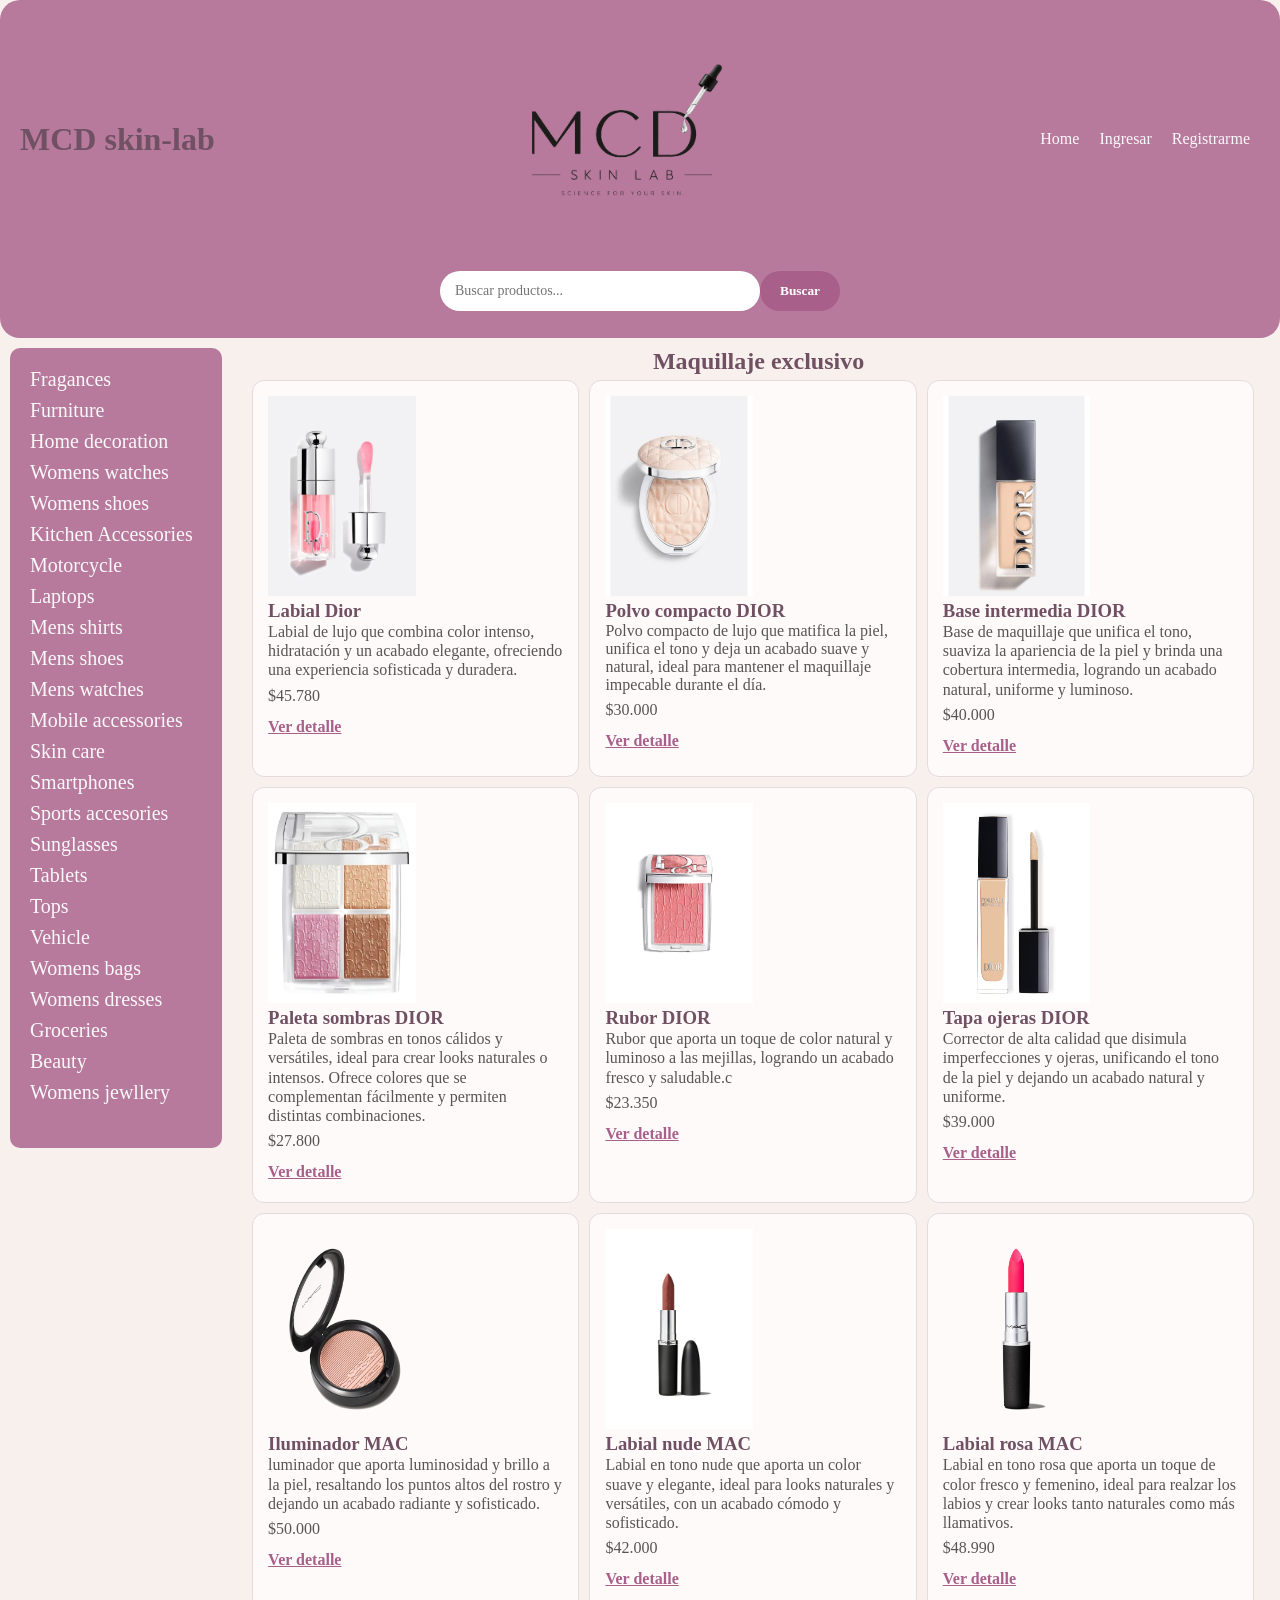
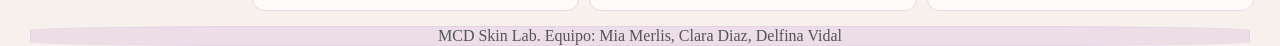
==== category.html @ 25e91018 "correcciones finales" ====
<!DOCTYPE html>
<html>

<head>
    <meta charset="UTF-8">
    <link href="./css/styles.css" rel="stylesheet">
    <meta name="viewport" content="width=device-width, initial-scale=1">
    <title> MCD Skin</title>
</head>

<body>
    <header class="padre1">
        <h1> MCD skin-lab</h1>
        <a href="./index.html">
            <img src="./img/logo.png" alt="MCD Skin Lab" class="logo">
        </a>
        <nav>
            <ul>
                <li class="hola"><a href="./index.html">Home</a></li>
                <li class="hola"><a href="./login.html">Ingresar</a></li>
                <li class="hola"><a href="./register.html">Registrarme</a></li>
            </ul>
        </nav>
        <form action="./search-results.html" method="get" class="formulario">
            <input type="text" name="busqueda" value="" placeholder="Buscar productos..." class="inputbuscar">
            <button type="submit" class="botonbuscar">Buscar</button>
        </form>

    </header>
    <main class="mainn">
        <aside class="asidee">
            <div class="contenido">
                <nav class="categorias">
                    <ul>
                    <li class="centro"> <a href="./category.html"> Fragances </a> </li>
                    <li class="centro"> <a href="./category.html"> Furniture </a> </li>
                    <li class="centro"> <a href="./category.html"> Home decoration </a> </li>
                    <li class="centro"> <a href="./category.html"> Womens watches </a> </li>
                    <li class="centro"> <a href="./category.html"> Womens shoes </a> </li>
                    <li class="centro"><a href="./category.html"> Kitchen Accessories </a> </li>
                    <li class="centro"> <a href="./category.html"> Motorcycle </a> </li>
                    <li class="centro"> <a href="./category.html"> Laptops </a> </li>
                    <li class="centro"> <a href="./category.html"> Mens shirts </a> </li>
                    <li class="centro"> <a href="./category.html"> Mens shoes </a> </li>
                    <li class="centro"> <a href="./category.html"> Mens watches </a> </li>
                    <li class="centro"> <a href="./category.html"> Mobile accessories</a> </li>
                    <li class="centro"> <a href="./category.html"> Skin care </a> </li>
                    <li class="centro"> <a href="./category.html"> Smartphones </a> </li>
                    <li class="centro"> <a href="./category.html"> Sports accesories </a> </li>
                    <li class="centro"> <a href="./category.html"> Sunglasses</a> </li>
                    <li class="centro"> <a href="./category.html"> Tablets </a> </li>
                    <li class="centro"> <a href="./category.html"> Tops </a> </li>
                    <li class="centro"> <a href="./category.html"> Vehicle </a> </li>
                    <li class="centro"> <a href="./category.html"> Womens bags </a> </li>
                    <li class="centro"> <a href="./category.html"> Womens dresses </a> </li>
                    <li class="centro"> <a href="./category.html"> Groceries </a> </li>
                    <li class="centro"> <a href="./category.html"> Beauty </a> </li>
                    <li class="centro"> <a href="./category.html"> Womens jewllery </a> </li>
                    </ul>
                </nav>

            </div>
        </aside>

        <div class="seccion">
            <section class="seccionproductos">

                <div class="productos1">
                    <h2 class="productosaleatorios"> Maquillaje exclusivo </h2>
                    <article class="articuloproducto">
                        <img src="./img/diorlabio.png" alt="Labial Dior exclusivo">
                        <h3> Labial Dior</h3>
                        <p class="crema"> Labial de lujo que combina color intenso, hidratación y un acabado elegante,
                            ofreciendo una experiencia sofisticada y duradera. </p>
                        <p class="precio">$45.780</p>
                        <a href="./product.html" class="verdetalle"> Ver detalle </a>
                    </article>

                    <article class="articuloproducto">
                        <img src="./img/polvo.png" alt="Polvo compacto">
                        <h3> Polvo compacto DIOR </h3>
                        <p> Polvo compacto de lujo que matifica la piel, unifica el tono y deja un acabado suave y
                            natural, ideal para mantener el maquillaje impecable durante el día.</p>
                        <p class="precio">$30.000</p>
                        <a href="./product.html" class="verdetalle"> Ver detalle </a>
                    </article>

                    <article class="articuloproducto">
                        <img src="./img/image.png" alt="Base">
                        <h3> Base intermedia DIOR </h3>
                        <p class="crema"> Base de maquillaje que unifica el tono, suaviza la apariencia de la piel y
                            brinda una cobertura intermedia, logrando un acabado natural, uniforme y luminoso.</p>
                        <p class="precio">$40.000</p>
                        <a href="./product.html" class="verdetalle"> Ver detalle </a>
                    </article>

                    <article class="articuloproducto">
                        <img src="./img/image copy.png" alt="Paleta sombras">
                        <h3> Paleta sombras DIOR </h3>
                        <p class="crema"> Paleta de sombras en tonos cálidos y versátiles, ideal para crear looks
                            naturales o intensos. Ofrece colores que se complementan fácilmente y permiten distintas
                            combinaciones.</p>
                        <p class="precio">$27.800</p>
                        <a href="./product.html" class="verdetalle"> Ver detalle </a>
                    </article>

                    <article class="articuloproducto">
                        <img src="./img/blush.png" alt="Rubor">
                        <h3> Rubor DIOR </h3>
                        <p class="crema"> Rubor que aporta un toque de color natural y luminoso a las mejillas, logrando
                            un acabado fresco y saludable.c</p>
                        <p class="precio">$23.350</p>
                        <a href="./product.html" class="verdetalle"> Ver detalle </a>
                    </article>

                    <article class="articuloproducto">
                        <img src="./img/corrector3.png" alt="Corrector">
                        <h3> Tapa ojeras DIOR </h3>
                        <p class="crema"> Corrector de alta calidad que disimula imperfecciones y ojeras, unificando el
                            tono de la piel y dejando un acabado natural y uniforme. </p>
                        <p class="precio">$39.000</p>
                        <a href="./product.html" class="verdetalle"> Ver detalle </a>
                    </article>

                    <article class="articuloproducto">
                        <img src="./img/ilum.png" alt="Iluminador">
                        <h3> Iluminador MAC </h3>
                        <p class="crema"> luminador que aporta luminosidad y brillo a la piel, resaltando los puntos
                            altos del rostro y dejando un acabado radiante y sofisticado. </p>
                        <p class="precio">$50.000</p>
                        <a href="./product.html" class="verdetalle"> Ver detalle </a>
                    </article>

                    <article class="articuloproducto">
                        <img src="./img/labiall.png" alt="Labial">
                        <h3> Labial nude MAC </h3>
                        <p class="crema"> Labial en tono nude que aporta un color suave y elegante, ideal para looks
                            naturales y versátiles, con un acabado cómodo y sofisticado. </p>
                        <p class="precio">$42.000</p>
                        <a href="./product.html" class="verdetalle"> Ver detalle </a>
                    </article>

                    <article class="articuloproducto">
                        <img src="./img/rosa.png" alt="Labial rosa">
                        <h3> Labial rosa MAC</h3>
                        <p class="crema"> Labial en tono rosa que aporta un toque de color fresco y femenino, ideal para
                            realzar los labios y crear looks tanto naturales como más llamativos.</p>
                        <p class="precio">$48.990</p>
                        <a href="./product.html" class="verdetalle"> Ver detalle </a>
                    </article>
                </div>
            </section>


        </div>
    </main>
    <footer>
        <p class="foot"> MCD Skin Lab. Equipo: Mia Merlis, Clara Diaz, Delfina Vidal</p>
    </footer>
</body>

</html>
---- css/styles.css ----
* {
    box-sizing: border-box;
    margin: 0;
    padding: 0;
    list-style-type: none;
    text-decoration: none;
    color: rgb(86, 85, 85);

}

h1 {
    font-family: cursive;
    color: rgb(112, 81, 99);
}
h2 { 
    font-family: cursive;
    color: rgb(112, 81, 99);
}
h3 {
    font-family: cursive;
    color: rgb(112, 81, 99);
}
body {
    background-color: #F8F0ED;
    font-family: Georgia, 'Times New Roman', Times, serif;
}


.verdetalle {
    line-height: 1.9;
    font-weight: bold;
    text-decoration: underline;
    color: #A85F89;
}

.precio {
    line-height: 2;
}

.crema {
    line-height: 1.2;
}

.padre1 {
    display: flex;
    flex-wrap: wrap;
    align-items: center;
    justify-content: space-between;
    padding: 12px 20px;
    background-color: #B77A9C;
    border-radius: 20px;
}

.padre1 nav ul {
    display: flex;

}

.hola {
    margin: 10px;
}

.hola a {
    color: #FAF8F9;
}

.centro a {
    color: #FAF8F9;
    display: block;
    margin-bottom: 8px;
    font-size: 20px;
}

.productosmasvendidos {
    text-align: center;
}

.productosaleatorios {
    text-align: center;
}

.logo {
    width: 250px;
    height: 250px;
    border-radius: 50%;
}

.productos1 {
    display: flex;
    flex-wrap: wrap;
    width: 100%;
}

.productos1 h2 {
    width: 100%;
}

.seccion {
    width: 100%;
    margin-left: 25px;
}

.seccionproductos {
    text-align: center;
}

.articuloproducto {
    width: 32%;
    margin: 5px;
    border: 1px solid #e5dadd;
    background-color: #fffafa;
    padding: 15px;
    text-align: left;
    border-radius: 12px;
}

.articuloproducto img {
    width: 50%;
    height: 200px;
}

.mainn {
    display: flex;
    margin: 10px;
    border-radius: 15px;
}

.asidee {
    width: 20%;
    background-color: #B77A9C;
    height: 800px;
    border-radius: 10px;
    padding: 20px;
}

.foot {
    margin: 0 30px;
    border-radius: 20%;
    border: 1px solid rgba(223, 200, 225, 0.474);
    background-color: rgba(223, 200, 225, 0.474);
    text-align: center;
}

.padree {
    width: 580px;
    padding: 4% 5%;
    background-color: rgba(223, 200, 225, 0.474);
    border-radius: 6px;
    display: block;
}


.tit {
    font-size: 18px;
    line-height: 1.5;
}

.ancho {
    width: 100%;
    padding: 6px;
    display: block;
}

.ob {
    font-size: 12px;
    color: rgb(169, 110, 143);
    line-height: 1.5;
}


.femenino {
    font-size: 16px;
    margin: 0% 1%;
}

.titulologin {
    margin-top: 20px;
    margin-bottom: 20px;
    font-weight: bold;
    text-align: center;
}

.formslogin {
    padding: 90px;
    background-color: rgba(223, 200, 225, 0.474);
    width: 580px;
    text-align: left;
    border-radius: 8px;
}

.error {
    color: rgb(169, 110, 143);
    font-size: 10px;
    line-height: 1.7;
}

.botoningresar {
    padding: 10px;
    background-color: #A85F89;
    color: white;
    width: 160px;
    border-radius: 8px;
    margin-left: 0;
}
.botonregistrame{
    padding: 10px;
    background-color: #A85F89;
    color: white;
    width: 160px;
    border-radius: 8px;
    margin-left: 5px;
} 

.email1 {
    width: 400px;
    height: 32px;
}

.contrase1 {
    width: 400px;
    height: 32px;
}

.recordame {
    display: flex;
    flex-direction: row;
    justify-content: right;
}

.contenedorlogin {
    display: flex;
    align-items: center;
    flex-direction: column;
    margin-bottom: 20px;
}

.principio {
    font-size: 18px;
    line-height: 1.5;
}

.contenedordepadre {
    display: flex;
    align-items: center;
    flex-direction: column;
    margin-top: 20px;
    margin-bottom: 20px;
    padding: 0 30px;
}

.detalle {
    display: flex;
    flex-wrap: nowrap;
    align-items: center;
    flex-direction: row;
    justify-content: space-around;
    margin-top: 50px;
    margin-left: 50px;
    margin-right: 50px;

}

.detalleimagen {

    width: 40%;
}

.detallecontenido {
    display: flex;
    flex-wrap: wrap;
    align-items: flex-start;
    flex-direction: column;
    text-align: left;
    justify-content: space-around;
    padding-bottom: 50px;
    margin-top: 50px;
    margin-left: 50px;
    margin-right: 50px;

}

.nombreproducto {
    font-size: 32px;
    margin-bottom: 50px;
}

.reviews {
    margin-left: 3%;
    margin-right: 3%;
}

.resenas {
    background-color: #F8F0ED;
    width: 100%;
}

.usuario {
    border-bottom: 2px solid #A85F89;
    padding: 5px;
    margin-bottom: 8px;
}

.formulario {
    width: 100%;
    display: flex;
    justify-content: center;
    margin-top: 5px;
    margin-bottom: 15px;
}

.inputbuscar {
    width: 320px;
    height: 40px;
    padding: 0 15px;
    border: none;
    font-family: Georgia, 'Times New Roman', Times, serif;
    font-size: 14px;
    border-radius: 20px;
}

.botonbuscar {
    height: 40px;
    padding: 0 20px;
    border: none;
    background-color: #A85F89;
    color: white;
    font-family: Georgia, 'Times New Roman', Times, serif;
    font-weight: bold;
    border-radius: 20px;
}

.itemresena {
    margin-bottom: 25px;
    padding: 15px;
    background-color: #e5dadd;
    border-radius: 10px;
}

.marca {
    font-weight: bold;
    margin: 10px 0;
}

.descripcionproducto {
    line-height: 1.4;
    margin: 15px 0;
}

.infoproducto {
    color: rgb(169, 110, 143);
    font-size: 14px;
    margin-top: 5px;
}

.tags {
    color: #A85F89;
    font-style: italic;
    margin-top: 15px;
}

@media (max-width: 768px) {
    .padre1 {
        flex-direction: column;
    }

    .logo {
        width: 150px;
        height: 150px;
    }

    .mainn {
        flex-direction: column;
    }

    .asidee {
        width: 100%;
    }

    .seccion {
        width: 100%;
        margin-left: 0;
    }

    .articuloproducto {
        width: 48%;
    }

    .articuloproducto img {
        width: 80%;
    }

    .formslogin {
        width: 80%;
        padding: 30px;

    }

    .padree {
        width: 100%;
    }

    .email1 {
        width: 100%;
    }

    .contrase1 {
        width: 100%;
    }

    .detalle {
        flex-direction: column;
        margin-left: 0;
    }

    .detalleimagen {
        width: 60%;
    }

    .detallecontenido {
        width: 80%;
        margin-left: 0;
    }
}

@media (max-width: 420px) {
    .padre1 {
        flex-direction: column;
    }

    .logo {
        width: 150px;
        height: 150px;
    }

    .mainn {
        flex-direction: column;
    }

    .asidee {
        width: 100%;
    }

    .seccion {
        width: 100%;
    }

    .articuloproducto {
        width: 100%;
        margin: 5px 0;
    }

    .articuloproducto img {
        width: 80%;
    }

    .formslogin {
        width: 90%;
        padding: 20px;
    }

    .padree {
        width: 100%;
        padding: 30px;
    }

    .email1 {
        width: 100%;
    }

    .contrase1 {
        width: 100%;
    }

    .botoningresar {
        margin-left: 0;
    }

    .detalleimagen {
        width: 90%;
    }

    .detallecontenido {
        width: 90%;
        margin-left: 30px;
    }
}
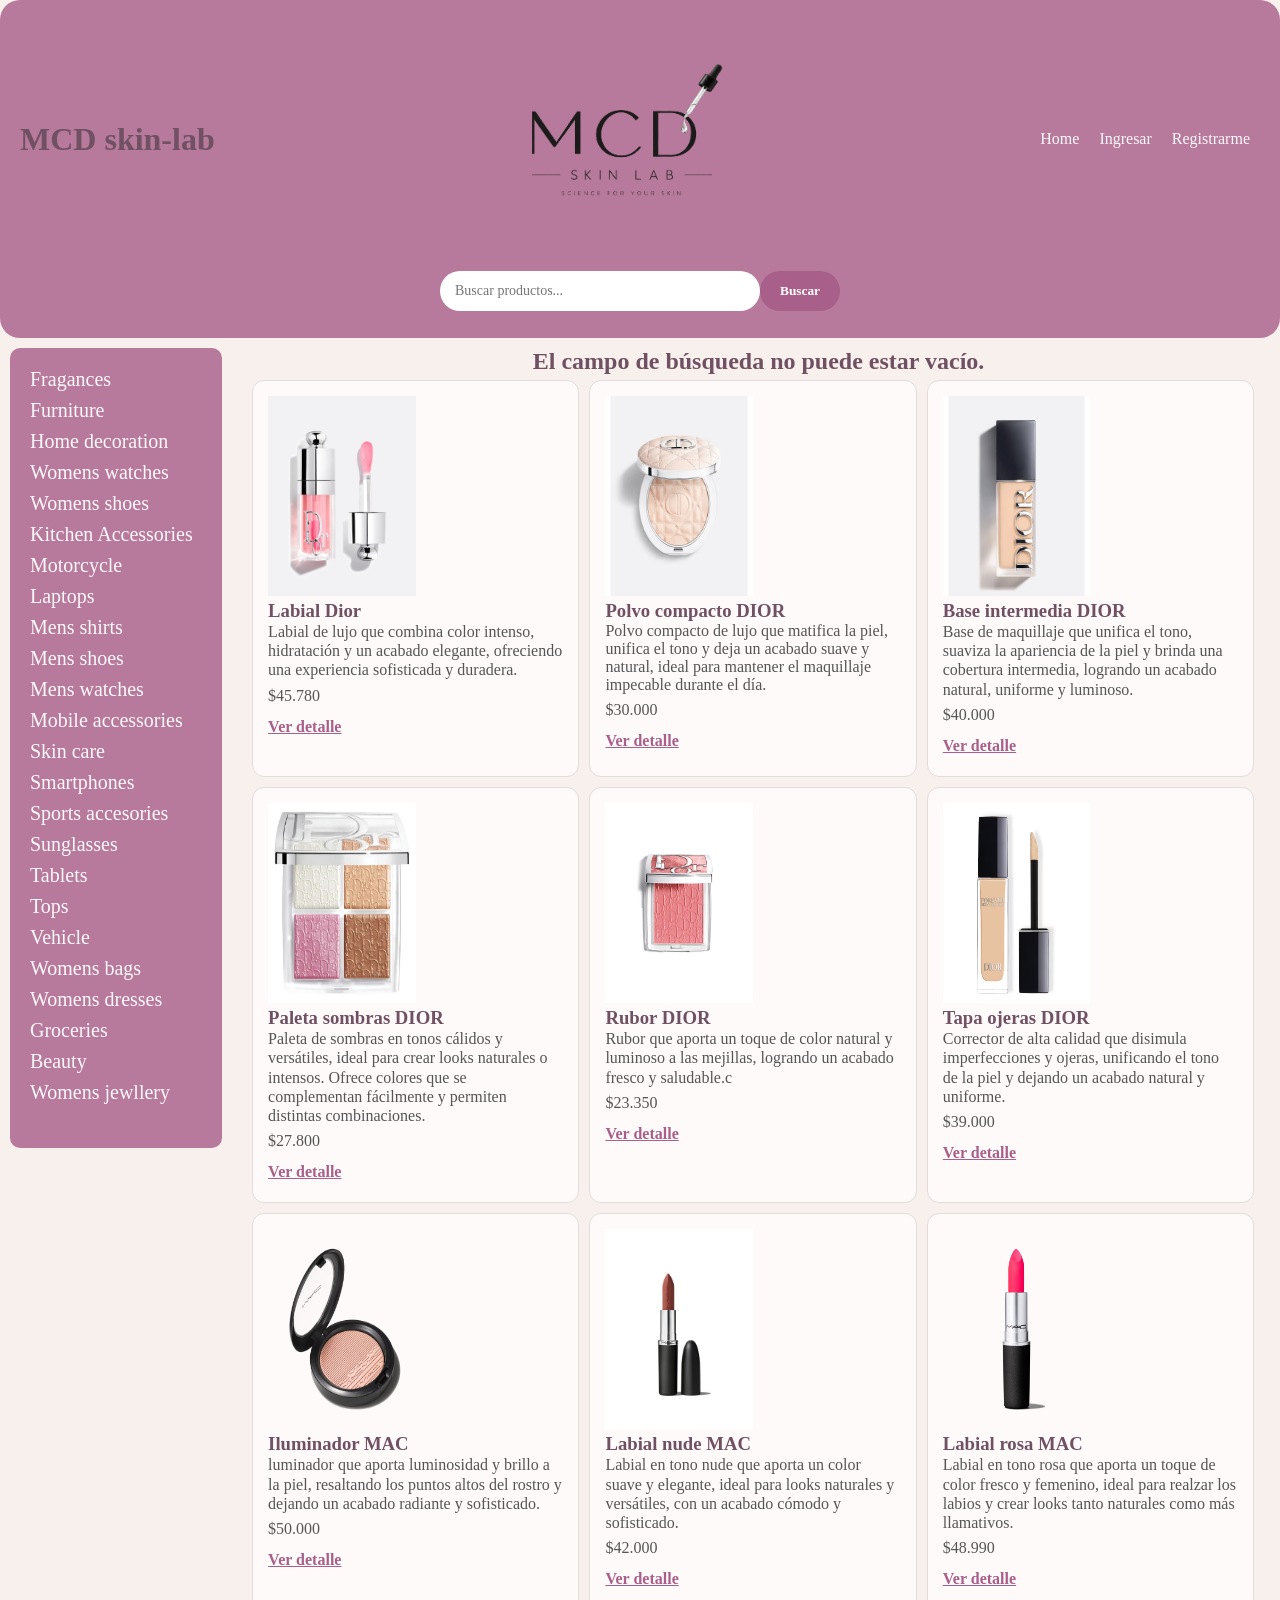
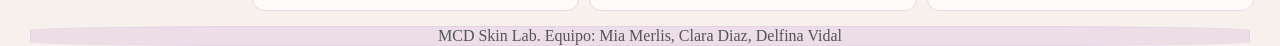
==== commit 1c0b3825: "creacion de carpeta js, vinculacion de js con los html mas punto dos" ====
--- a/category.html
+++ b/category.html
@@ -32,30 +32,30 @@
             <div class="contenido">
                 <nav class="categorias">
                     <ul>
-                    <li class="centro"> <a href="./category.html"> Fragances </a> </li>
-                    <li class="centro"> <a href="./category.html"> Furniture </a> </li>
-                    <li class="centro"> <a href="./category.html"> Home decoration </a> </li>
-                    <li class="centro"> <a href="./category.html"> Womens watches </a> </li>
-                    <li class="centro"> <a href="./category.html"> Womens shoes </a> </li>
-                    <li class="centro"><a href="./category.html"> Kitchen Accessories </a> </li>
-                    <li class="centro"> <a href="./category.html"> Motorcycle </a> </li>
-                    <li class="centro"> <a href="./category.html"> Laptops </a> </li>
-                    <li class="centro"> <a href="./category.html"> Mens shirts </a> </li>
-                    <li class="centro"> <a href="./category.html"> Mens shoes </a> </li>
-                    <li class="centro"> <a href="./category.html"> Mens watches </a> </li>
-                    <li class="centro"> <a href="./category.html"> Mobile accessories</a> </li>
-                    <li class="centro"> <a href="./category.html"> Skin care </a> </li>
-                    <li class="centro"> <a href="./category.html"> Smartphones </a> </li>
-                    <li class="centro"> <a href="./category.html"> Sports accesories </a> </li>
-                    <li class="centro"> <a href="./category.html"> Sunglasses</a> </li>
-                    <li class="centro"> <a href="./category.html"> Tablets </a> </li>
-                    <li class="centro"> <a href="./category.html"> Tops </a> </li>
-                    <li class="centro"> <a href="./category.html"> Vehicle </a> </li>
-                    <li class="centro"> <a href="./category.html"> Womens bags </a> </li>
-                    <li class="centro"> <a href="./category.html"> Womens dresses </a> </li>
-                    <li class="centro"> <a href="./category.html"> Groceries </a> </li>
-                    <li class="centro"> <a href="./category.html"> Beauty </a> </li>
-                    <li class="centro"> <a href="./category.html"> Womens jewllery </a> </li>
+                        <li class="centro"> <a href="./category.html"> Fragances </a> </li>
+                        <li class="centro"> <a href="./category.html"> Furniture </a> </li>
+                        <li class="centro"> <a href="./category.html"> Home decoration </a> </li>
+                        <li class="centro"> <a href="./category.html"> Womens watches </a> </li>
+                        <li class="centro"> <a href="./category.html"> Womens shoes </a> </li>
+                        <li class="centro"><a href="./category.html"> Kitchen Accessories </a> </li>
+                        <li class="centro"> <a href="./category.html"> Motorcycle </a> </li>
+                        <li class="centro"> <a href="./category.html"> Laptops </a> </li>
+                        <li class="centro"> <a href="./category.html"> Mens shirts </a> </li>
+                        <li class="centro"> <a href="./category.html"> Mens shoes </a> </li>
+                        <li class="centro"> <a href="./category.html"> Mens watches </a> </li>
+                        <li class="centro"> <a href="./category.html"> Mobile accessories</a> </li>
+                        <li class="centro"> <a href="./category.html"> Skin care </a> </li>
+                        <li class="centro"> <a href="./category.html"> Smartphones </a> </li>
+                        <li class="centro"> <a href="./category.html"> Sports accesories </a> </li>
+                        <li class="centro"> <a href="./category.html"> Sunglasses</a> </li>
+                        <li class="centro"> <a href="./category.html"> Tablets </a> </li>
+                        <li class="centro"> <a href="./category.html"> Tops </a> </li>
+                        <li class="centro"> <a href="./category.html"> Vehicle </a> </li>
+                        <li class="centro"> <a href="./category.html"> Womens bags </a> </li>
+                        <li class="centro"> <a href="./category.html"> Womens dresses </a> </li>
+                        <li class="centro"> <a href="./category.html"> Groceries </a> </li>
+                        <li class="centro"> <a href="./category.html"> Beauty </a> </li>
+                        <li class="centro"> <a href="./category.html"> Womens jewllery </a> </li>
                     </ul>
                 </nav>
 
@@ -157,6 +157,7 @@
     <footer>
         <p class="foot"> MCD Skin Lab. Equipo: Mia Merlis, Clara Diaz, Delfina Vidal</p>
     </footer>
+    <script src="js/main.js"> </script>
 </body>
 
 </html>
--- a/css/styles.css
+++ b/css/styles.css
@@ -231,7 +231,9 @@
     display: flex;
     align-items: center;
     flex-direction: column;
+    margin-top: 20px;
     margin-bottom: 20px;
+    padding: 0 30px;
 }
 
 .principio {
@@ -358,6 +360,10 @@
     margin-top: 15px;
 }
 
+.cuenta{
+    line-height: 2;
+}
+
 @media (max-width: 768px) {
     .padre1 {
         flex-direction: column;
@@ -396,7 +402,9 @@
     }
 
     .padree {
-        width: 100%;
+        width: 80%;
+        padding: 30px;
+
     }
 
     .email1 {
@@ -459,8 +467,8 @@
     }
 
     .padree {
-        width: 100%;
-        padding: 30px;
+        width: 90%;
+        padding: 20px;
     }
 
     .email1 {
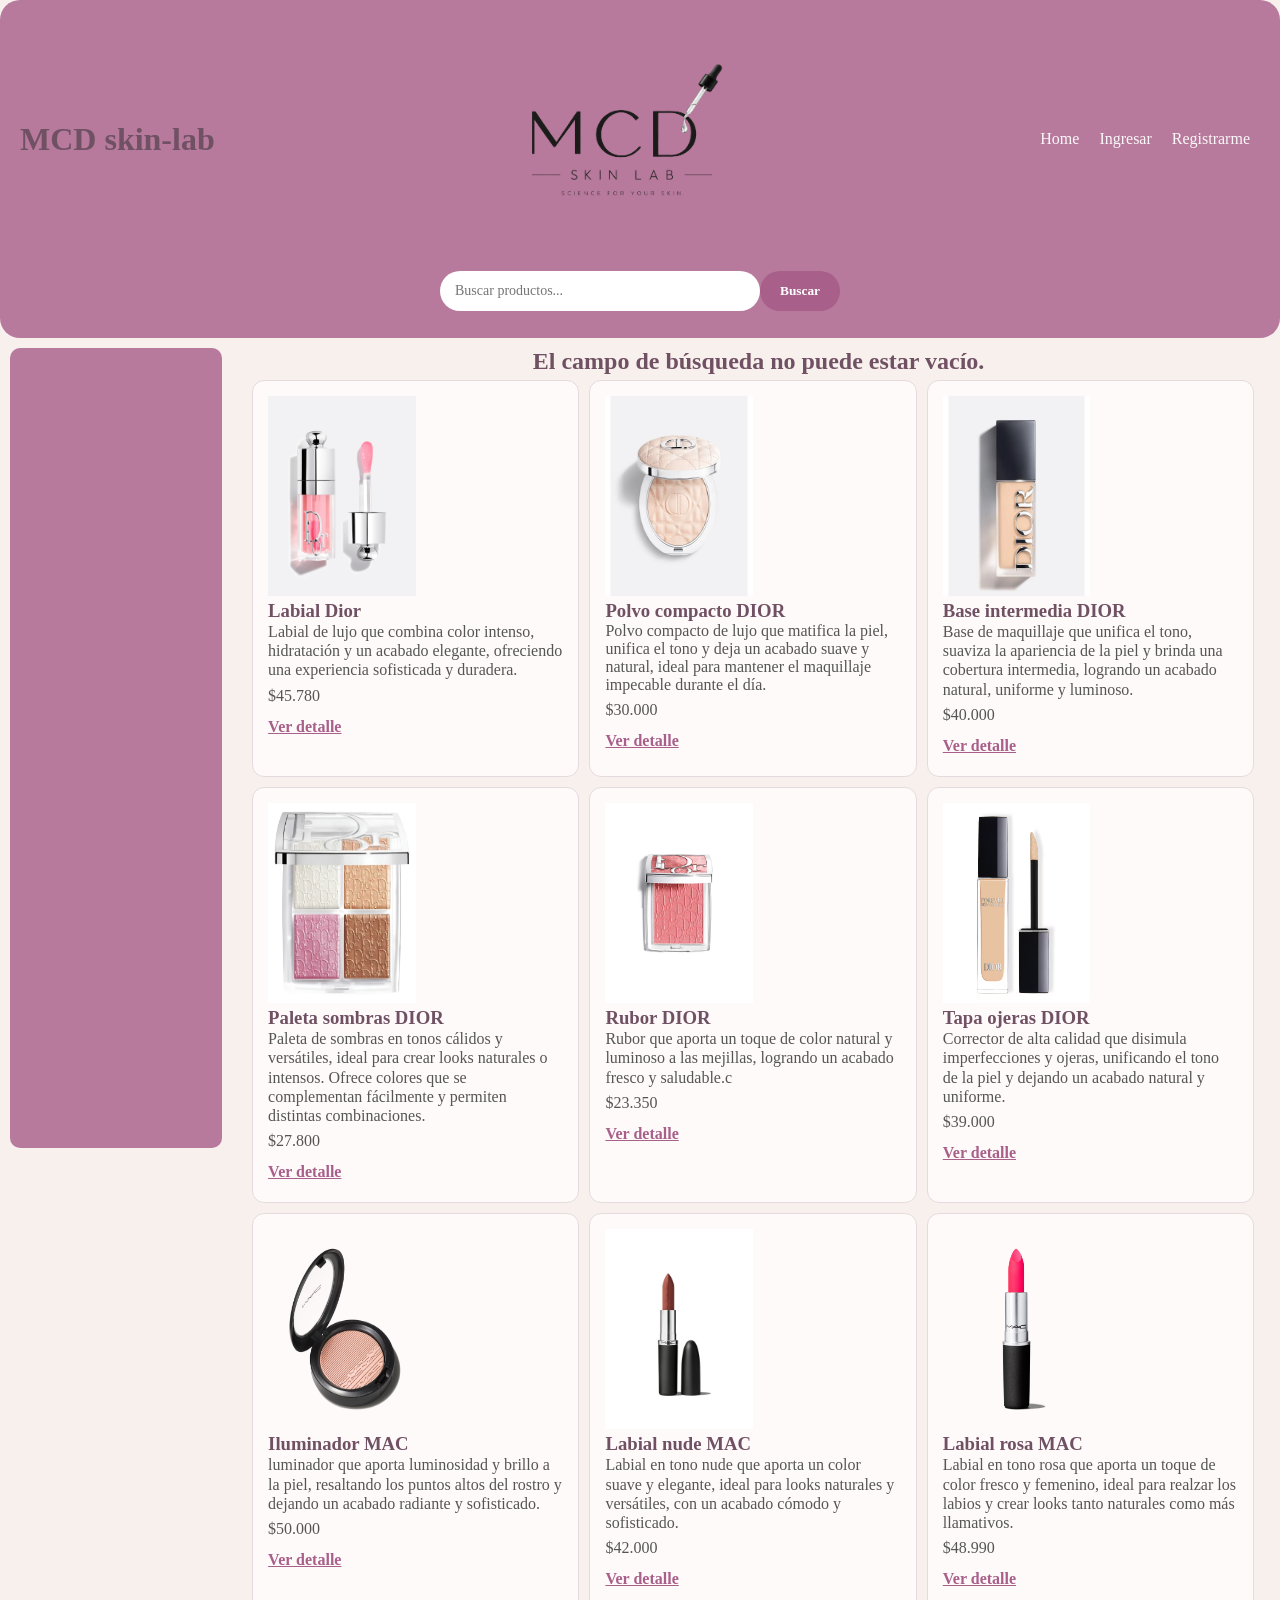
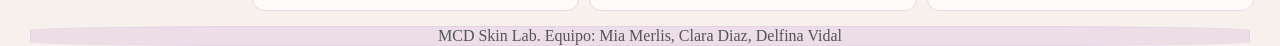
==== commit fbe58294: "Hice el punto 3 de la consigna: el menu de categorias dinamico desde la API" ====
--- a/category.html
+++ b/category.html
@@ -31,34 +31,10 @@
         <aside class="asidee">
             <div class="contenido">
                 <nav class="categorias">
-                    <ul>
-                        <li class="centro"> <a href="./category.html"> Fragances </a> </li>
-                        <li class="centro"> <a href="./category.html"> Furniture </a> </li>
-                        <li class="centro"> <a href="./category.html"> Home decoration </a> </li>
-                        <li class="centro"> <a href="./category.html"> Womens watches </a> </li>
-                        <li class="centro"> <a href="./category.html"> Womens shoes </a> </li>
-                        <li class="centro"><a href="./category.html"> Kitchen Accessories </a> </li>
-                        <li class="centro"> <a href="./category.html"> Motorcycle </a> </li>
-                        <li class="centro"> <a href="./category.html"> Laptops </a> </li>
-                        <li class="centro"> <a href="./category.html"> Mens shirts </a> </li>
-                        <li class="centro"> <a href="./category.html"> Mens shoes </a> </li>
-                        <li class="centro"> <a href="./category.html"> Mens watches </a> </li>
-                        <li class="centro"> <a href="./category.html"> Mobile accessories</a> </li>
-                        <li class="centro"> <a href="./category.html"> Skin care </a> </li>
-                        <li class="centro"> <a href="./category.html"> Smartphones </a> </li>
-                        <li class="centro"> <a href="./category.html"> Sports accesories </a> </li>
-                        <li class="centro"> <a href="./category.html"> Sunglasses</a> </li>
-                        <li class="centro"> <a href="./category.html"> Tablets </a> </li>
-                        <li class="centro"> <a href="./category.html"> Tops </a> </li>
-                        <li class="centro"> <a href="./category.html"> Vehicle </a> </li>
-                        <li class="centro"> <a href="./category.html"> Womens bags </a> </li>
-                        <li class="centro"> <a href="./category.html"> Womens dresses </a> </li>
-                        <li class="centro"> <a href="./category.html"> Groceries </a> </li>
-                        <li class="centro"> <a href="./category.html"> Beauty </a> </li>
-                        <li class="centro"> <a href="./category.html"> Womens jewllery </a> </li>
-                    </ul>
+                   <ul class="listacategorias">
+
+                   </ul>
                 </nav>
-
             </div>
         </aside>
 
@@ -158,6 +134,7 @@
         <p class="foot"> MCD Skin Lab. Equipo: Mia Merlis, Clara Diaz, Delfina Vidal</p>
     </footer>
     <script src="js/main.js"> </script>
+    <script src="js/categorias.js"> </script>
 </body>
 
 </html>
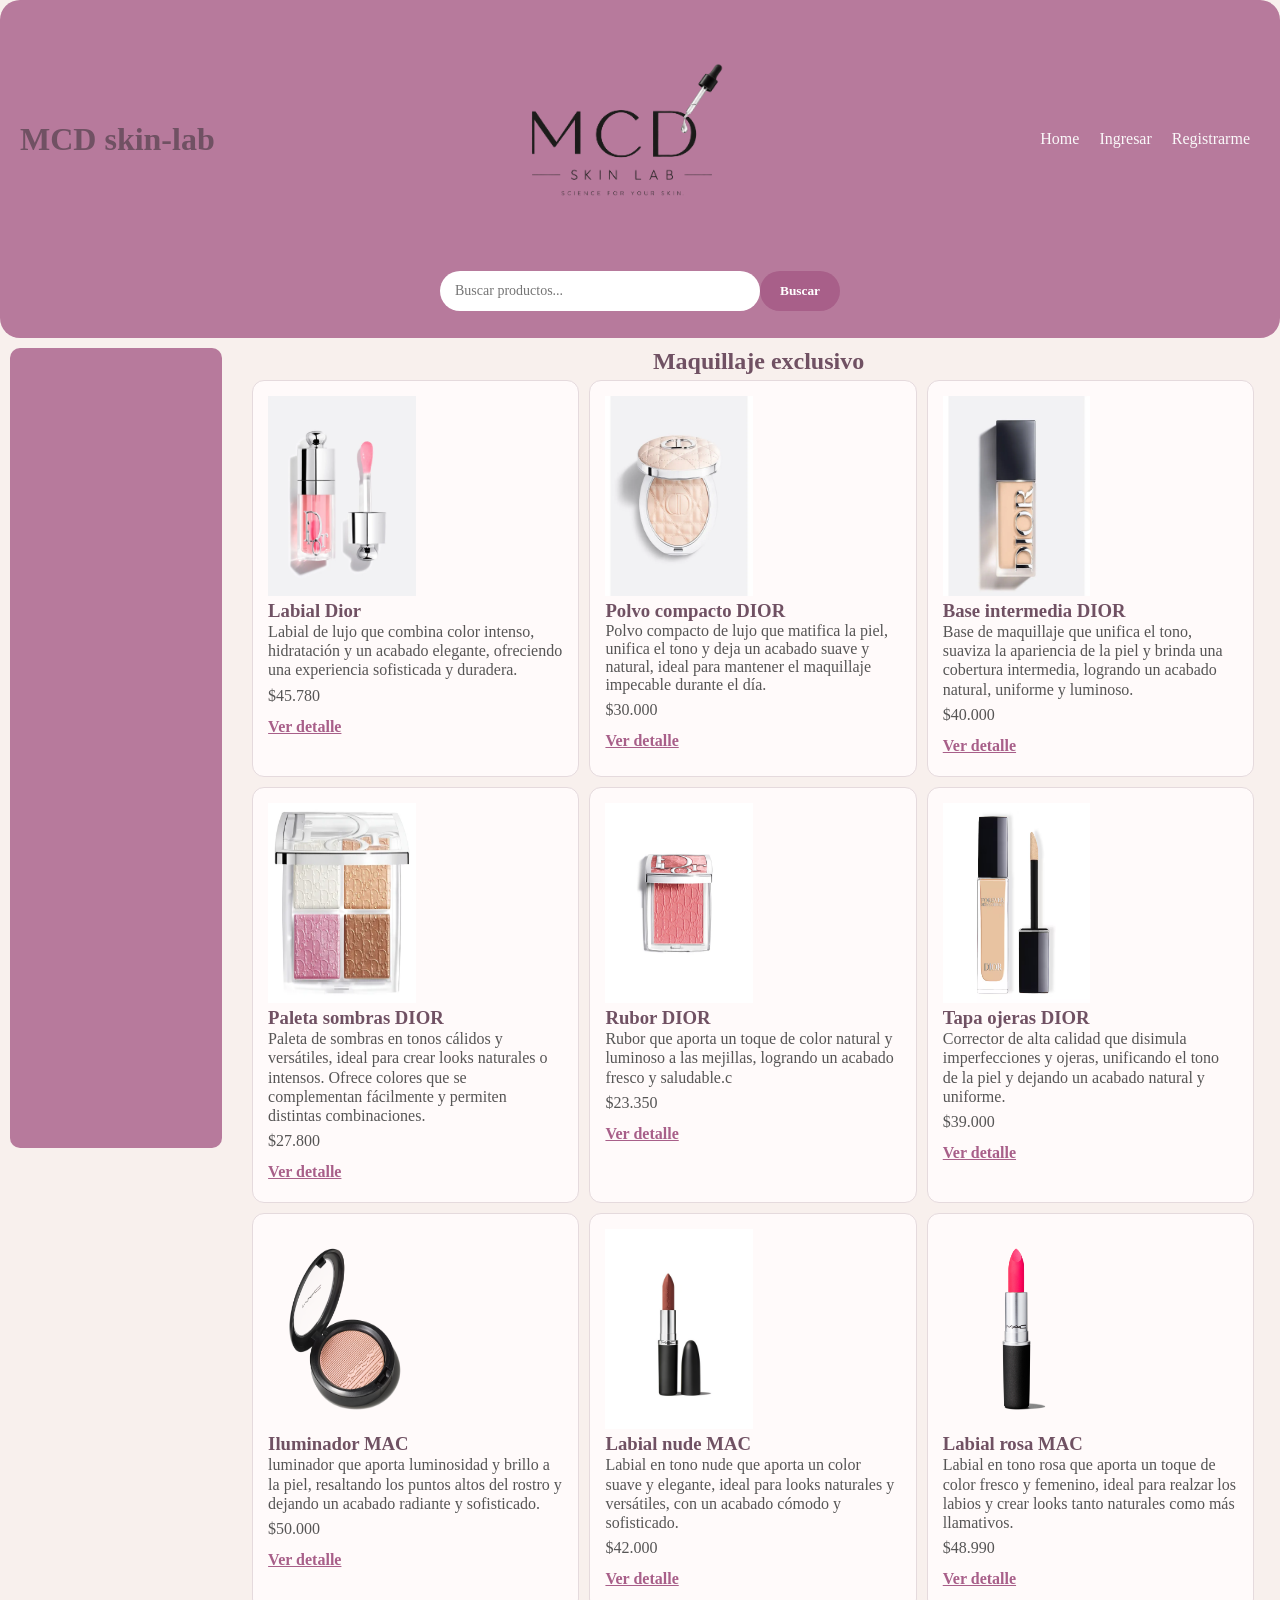
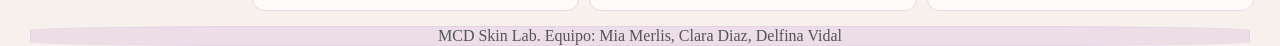
==== commit 76f3a0d1: "acomode el main.js, y correcciones de prolijidad" ====
--- a/category.html
+++ b/category.html
@@ -24,6 +24,7 @@
         <form action="./search-results.html" method="get" class="formulario">
             <input type="text" name="busqueda" value="" placeholder="Buscar productos..." class="inputbuscar">
             <button type="submit" class="botonbuscar">Buscar</button>
+            <p class="errorbuscador"></p>
         </form>
 
     </header>
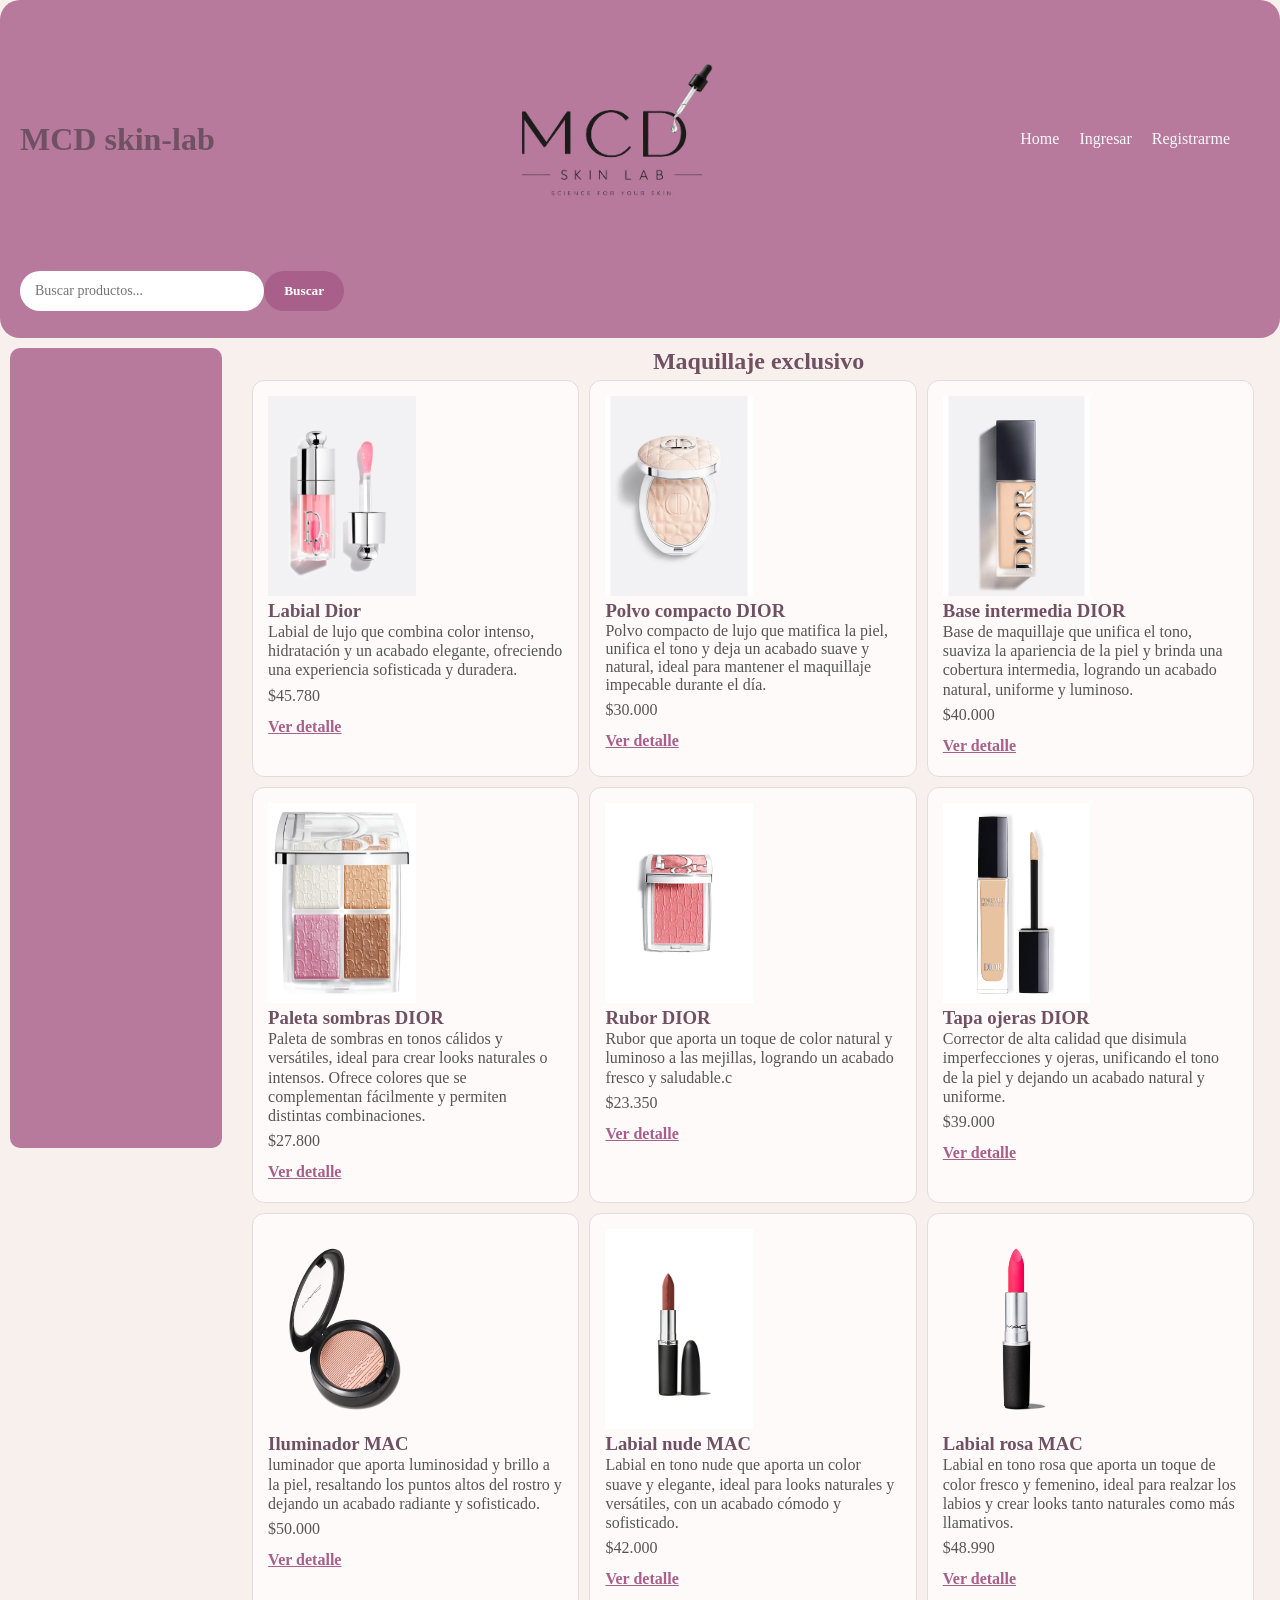
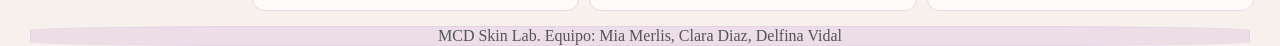
==== commit 9079e6c6: "login con validaciones y locastorage, y saludo con email del usuario en todas las paginas." ====
--- a/category.html
+++ b/category.html
@@ -17,8 +17,9 @@
         <nav>
             <ul>
                 <li class="hola"><a href="./index.html">Home</a></li>
-                <li class="hola"><a href="./login.html">Ingresar</a></li>
-                <li class="hola"><a href="./register.html">Registrarme</a></li>
+                <li class="hola itemlogin"><a href="./login.html">Ingresar</a></li>
+                <li class="hola itemregistro"><a href="./register.html">Registrarme</a></li>
+                <li class ="hola saludo"></li>
             </ul>
         </nav>
         <form action="./search-results.html" method="get" class="formulario">
@@ -26,8 +27,9 @@
             <button type="submit" class="botonbuscar">Buscar</button>
             <p class="errorbuscador"></p>
         </form>
-
+       
     </header>
+    
     <main class="mainn">
         <aside class="asidee">
             <div class="contenido">
@@ -134,8 +136,10 @@
     <footer>
         <p class="foot"> MCD Skin Lab. Equipo: Mia Merlis, Clara Diaz, Delfina Vidal</p>
     </footer>
-    <script src="js/main.js"> </script>
-    <script src="js/categorias.js"> </script>
+       <script src="./js/main.js"> </script>
+    <script src="./js/categorys.js"> </script>
+    <script src="./js/index.js"> </script>
+    <script src="./js/register.js"></script>
+    <script src="./js/saludo.js"></script>
 </body>
-
 </html>
--- a/css/styles.css
+++ b/css/styles.css
@@ -227,6 +227,7 @@
     justify-content: right;
 }
 
+
 .contenedorlogin {
     display: flex;
     align-items: center;
@@ -248,6 +249,8 @@
     margin-top: 20px;
     margin-bottom: 20px;
     padding: 0 30px;
+    justify-content: center;
+    min-height: 75vh;
 }
 
 .detalle {
@@ -304,7 +307,7 @@
 
 .formulario {
     width: 100%;
-    display: flex;
+    display: flex; 
     justify-content: center;
     margin-top: 5px;
     margin-bottom: 15px;
@@ -364,6 +367,12 @@
     line-height: 2;
 }
 
+.errorbuscador {
+    width: 100%;
+    text-align: center;
+    color: #FAF8F9;
+}
+
 @media (max-width: 768px) {
     .padre1 {
         flex-direction: column;
@@ -491,4 +500,8 @@
         width: 90%;
         margin-left: 30px;
     }
+}
+.saludo {
+    color: #FAF8F9;
+    font-size: 14px;
 }
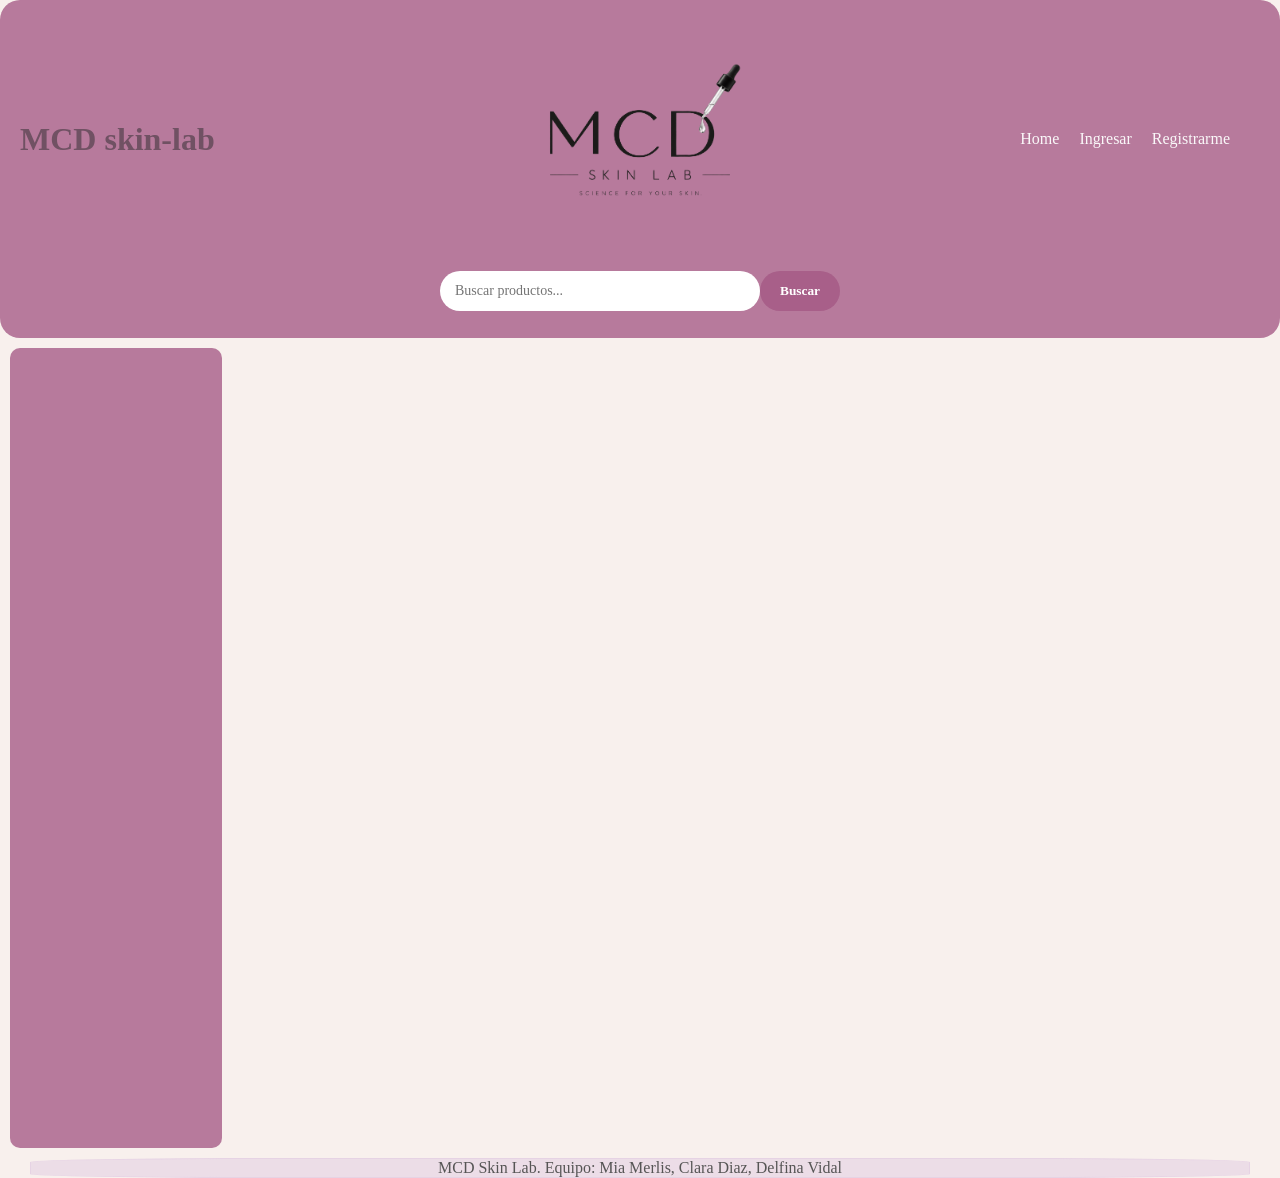
==== commit 40b5d2c6: "Hice el punto 8, el logout. También correciones de scripts y menu de categorias en product y login c" ====
--- a/category.html
+++ b/category.html
@@ -19,7 +19,7 @@
                 <li class="hola"><a href="./index.html">Home</a></li>
                 <li class="hola itemlogin"><a href="./login.html">Ingresar</a></li>
                 <li class="hola itemregistro"><a href="./register.html">Registrarme</a></li>
-                <li class ="hola saludo"></li>
+                <li class="hola saludo"></li>
             </ul>
         </nav>
         <form action="./search-results.html" method="get" class="formulario">
@@ -27,16 +27,16 @@
             <button type="submit" class="botonbuscar">Buscar</button>
             <p class="errorbuscador"></p>
         </form>
-       
+
     </header>
-    
+
     <main class="mainn">
         <aside class="asidee">
             <div class="contenido">
                 <nav class="categorias">
-                   <ul class="listacategorias">
+                    <ul class="listacategorias">
 
-                   </ul>
+                    </ul>
                 </nav>
             </div>
         </aside>
@@ -44,89 +44,8 @@
         <div class="seccion">
             <section class="seccionproductos">
 
-                <div class="productos1">
-                    <h2 class="productosaleatorios"> Maquillaje exclusivo </h2>
-                    <article class="articuloproducto">
-                        <img src="./img/diorlabio.png" alt="Labial Dior exclusivo">
-                        <h3> Labial Dior</h3>
-                        <p class="crema"> Labial de lujo que combina color intenso, hidratación y un acabado elegante,
-                            ofreciendo una experiencia sofisticada y duradera. </p>
-                        <p class="precio">$45.780</p>
-                        <a href="./product.html" class="verdetalle"> Ver detalle </a>
-                    </article>
-
-                    <article class="articuloproducto">
-                        <img src="./img/polvo.png" alt="Polvo compacto">
-                        <h3> Polvo compacto DIOR </h3>
-                        <p> Polvo compacto de lujo que matifica la piel, unifica el tono y deja un acabado suave y
-                            natural, ideal para mantener el maquillaje impecable durante el día.</p>
-                        <p class="precio">$30.000</p>
-                        <a href="./product.html" class="verdetalle"> Ver detalle </a>
-                    </article>
-
-                    <article class="articuloproducto">
-                        <img src="./img/image.png" alt="Base">
-                        <h3> Base intermedia DIOR </h3>
-                        <p class="crema"> Base de maquillaje que unifica el tono, suaviza la apariencia de la piel y
-                            brinda una cobertura intermedia, logrando un acabado natural, uniforme y luminoso.</p>
-                        <p class="precio">$40.000</p>
-                        <a href="./product.html" class="verdetalle"> Ver detalle </a>
-                    </article>
-
-                    <article class="articuloproducto">
-                        <img src="./img/image copy.png" alt="Paleta sombras">
-                        <h3> Paleta sombras DIOR </h3>
-                        <p class="crema"> Paleta de sombras en tonos cálidos y versátiles, ideal para crear looks
-                            naturales o intensos. Ofrece colores que se complementan fácilmente y permiten distintas
-                            combinaciones.</p>
-                        <p class="precio">$27.800</p>
-                        <a href="./product.html" class="verdetalle"> Ver detalle </a>
-                    </article>
-
-                    <article class="articuloproducto">
-                        <img src="./img/blush.png" alt="Rubor">
-                        <h3> Rubor DIOR </h3>
-                        <p class="crema"> Rubor que aporta un toque de color natural y luminoso a las mejillas, logrando
-                            un acabado fresco y saludable.c</p>
-                        <p class="precio">$23.350</p>
-                        <a href="./product.html" class="verdetalle"> Ver detalle </a>
-                    </article>
-
-                    <article class="articuloproducto">
-                        <img src="./img/corrector3.png" alt="Corrector">
-                        <h3> Tapa ojeras DIOR </h3>
-                        <p class="crema"> Corrector de alta calidad que disimula imperfecciones y ojeras, unificando el
-                            tono de la piel y dejando un acabado natural y uniforme. </p>
-                        <p class="precio">$39.000</p>
-                        <a href="./product.html" class="verdetalle"> Ver detalle </a>
-                    </article>
-
-                    <article class="articuloproducto">
-                        <img src="./img/ilum.png" alt="Iluminador">
-                        <h3> Iluminador MAC </h3>
-                        <p class="crema"> luminador que aporta luminosidad y brillo a la piel, resaltando los puntos
-                            altos del rostro y dejando un acabado radiante y sofisticado. </p>
-                        <p class="precio">$50.000</p>
-                        <a href="./product.html" class="verdetalle"> Ver detalle </a>
-                    </article>
-
-                    <article class="articuloproducto">
-                        <img src="./img/labiall.png" alt="Labial">
-                        <h3> Labial nude MAC </h3>
-                        <p class="crema"> Labial en tono nude que aporta un color suave y elegante, ideal para looks
-                            naturales y versátiles, con un acabado cómodo y sofisticado. </p>
-                        <p class="precio">$42.000</p>
-                        <a href="./product.html" class="verdetalle"> Ver detalle </a>
-                    </article>
-
-                    <article class="articuloproducto">
-                        <img src="./img/rosa.png" alt="Labial rosa">
-                        <h3> Labial rosa MAC</h3>
-                        <p class="crema"> Labial en tono rosa que aporta un toque de color fresco y femenino, ideal para
-                            realzar los labios y crear looks tanto naturales como más llamativos.</p>
-                        <p class="precio">$48.990</p>
-                        <a href="./product.html" class="verdetalle"> Ver detalle </a>
-                    </article>
+                <div class="productos1 productoscategoria">
+                    <h2 class="productosaleatorios titulocategoria"></h2>
                 </div>
             </section>
 
@@ -136,10 +55,13 @@
     <footer>
         <p class="foot"> MCD Skin Lab. Equipo: Mia Merlis, Clara Diaz, Delfina Vidal</p>
     </footer>
-       <script src="./js/main.js"> </script>
+    <script src="./js/main.js"> </script>
     <script src="./js/categorys.js"> </script>
-    <script src="./js/index.js"> </script>
-    <script src="./js/register.js"></script>
+    <script src="./js/category.js"> </script>
     <script src="./js/saludo.js"></script>
+    <script src="./js/logout.js"></script>
+
+    
 </body>
+
 </html>
--- a/css/styles.css
+++ b/css/styles.css
@@ -50,11 +50,18 @@
     background-color: #B77A9C;
     border-radius: 20px;
 }
-
+.padre1 nav {
+    width: 30%;
+}
+.padre1 h1 {
+    width: 30%;
+}
 .padre1 nav ul {
     display: flex;
-
-}
+    justify-content: flex-end;
+    flex-wrap: wrap;
+}
+
 
 .hola {
     margin: 10px;
@@ -311,6 +318,7 @@
     justify-content: center;
     margin-top: 5px;
     margin-bottom: 15px;
+    flex-wrap: wrap;
 }
 
 .inputbuscar {
@@ -377,6 +385,12 @@
     .padre1 {
         flex-direction: column;
     }
+    .padre1 nav {
+        width: 100%;
+    }
+    .padre1 h1 {
+        width: 100%;
+    }
 
     .logo {
         width: 150px;
@@ -443,7 +457,13 @@
     .padre1 {
         flex-direction: column;
     }
-
+    .padre1 nav {
+        width: 100%;
+    }
+    .padre1 h1 {
+        width: 100%;
+    }
+    
     .logo {
         width: 150px;
         height: 150px;
@@ -504,4 +524,12 @@
 .saludo {
     color: #FAF8F9;
     font-size: 14px;
+}
+.logout {
+    margin-left: 10px;
+    padding: 4px 12px;
+    border: 1px solid #FAF8F9;
+    border-radius: 20px;
+    text-decoration: none;
+    font-size: 14px;
 }
